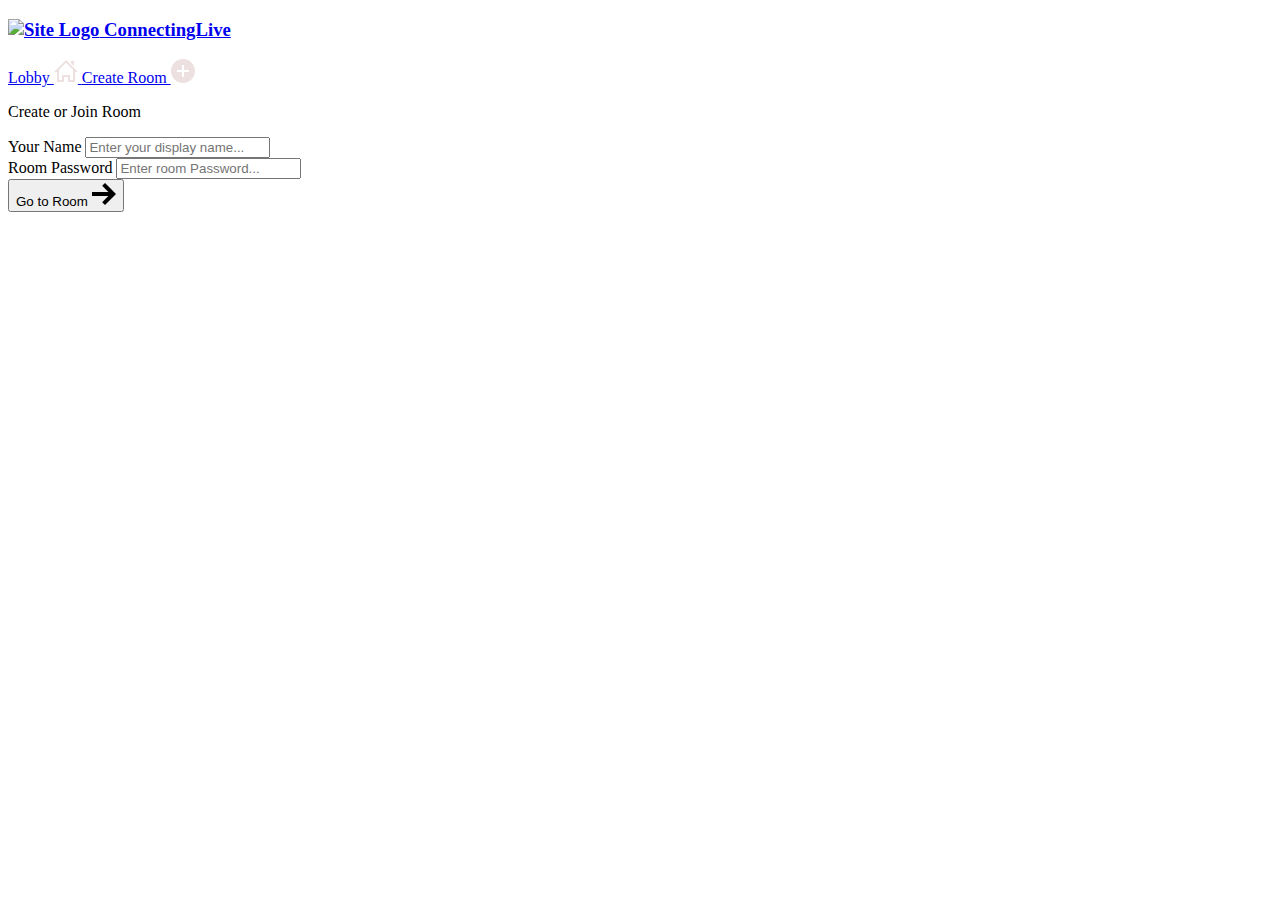
==== index.html @ acdb7791 "Add files via upload" ====
<!DOCTYPE html>
<html>
<head>
    <meta charset='utf-8'>
    <meta http-equiv='X-UA-Compatible' content='IE=edge'>
    <title>ConnectingLive</title>
    <meta name='viewport' content='width=device-width, initial-scale=1'>
    <link rel='stylesheet' type='text/css' media='screen' href='styles/main.css'>
    <link rel='stylesheet' type='text/css' media='screen' href='styles/lobby.css'>
</head>
<body>

    <header id="nav">
       <div class="nav--list">
            <a href="index.html"/>
                <h3 id="logo">
                    <img src="./images/logo.png" alt="Site Logo">
                    <span>ConnectingLive</span>
                </h3>
            </a>
       </div>

        <div id="nav__links">
            <a class="nav__link" href="/">
                Lobby
                <svg xmlns="http://www.w3.org/2000/svg" width="24" height="24" fill="#ede0e0" viewBox="0 0 24 24"><path d="M20 7.093v-5.093h-3v2.093l3 3zm4 5.907l-12-12-12 12h3v10h7v-5h4v5h7v-10h3zm-5 8h-3v-5h-8v5h-3v-10.26l7-6.912 7 6.99v10.182z"/></svg>
            </a>
            <a class="nav__link" id="create__room__btn" href="index.html">
                Create Room
               <svg xmlns="http://www.w3.org/2000/svg" width="24" height="24" fill="#ede0e0" viewBox="0 0 24 24"><path d="M12 0c-6.627 0-12 5.373-12 12s5.373 12 12 12 12-5.373 12-12-5.373-12-12-12zm6 13h-5v5h-2v-5h-5v-2h5v-5h2v5h5v2z"/></svg>
            </a>
        </div>
    </header>

    <main id="room__lobby__container">
        
        <div id="form__container">
             <div id="form__container__header">
                 <p>Create or Join Room</p>
             </div>
 
 
            <form id="lobby__form">
 
                 <div class="form__field__wrapper">
                     <label>Your Name</label>
                     <input type="text" name="name" required placeholder="Enter your display name..." />
                 </div>
 
                 <div class="form__field__wrapper">
                     <label>Room Password</label>
                     <input type="text" name="room"  placeholder="Enter room Password..." />
                 </div>
 
                 <div class="form__field__wrapper">
                     <button type="submit">Go to Room 
                         <svg xmlns="http://www.w3.org/2000/svg" width="24" height="24" viewBox="0 0 24 24"><path d="M13.025 1l-2.847 2.828 6.176 6.176h-16.354v3.992h16.354l-6.176 6.176 2.847 2.828 10.975-11z"/></svg>
                    </button>
                 </div>
            </form>
        </div>
     </main>
    
</body>
<script type="text/javascript" src="js/lobby.js"></script>
</html>
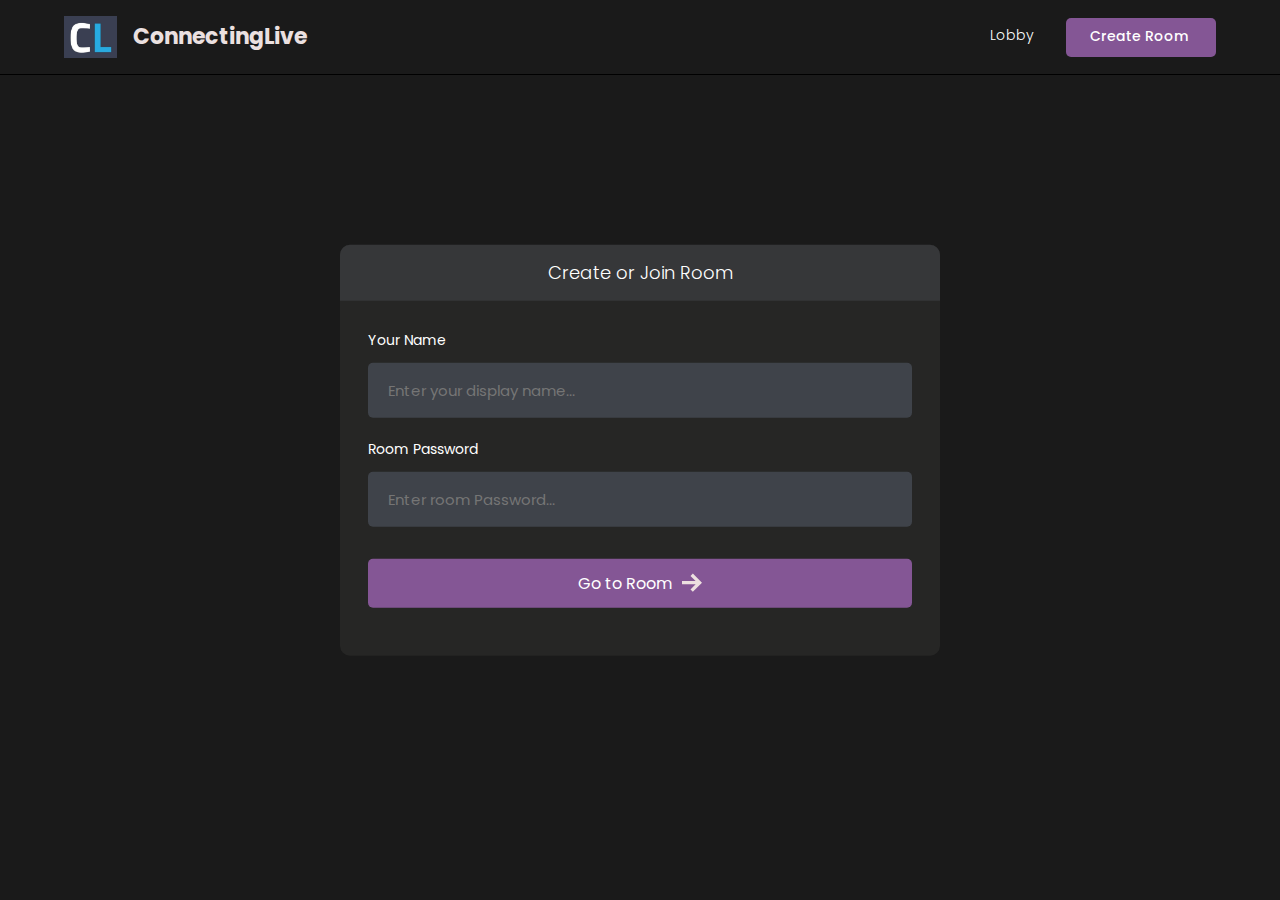
==== commit bfffb905: "Update index.html" ====
--- a/index.html
+++ b/index.html
@@ -7,6 +7,7 @@
     <meta name='viewport' content='width=device-width, initial-scale=1'>
     <link rel='stylesheet' type='text/css' media='screen' href='styles/main.css'>
     <link rel='stylesheet' type='text/css' media='screen' href='styles/lobby.css'>
+    <link rel='shortcut icon' type='icon' href='./images/logo.png'>
 </head>
 <body>
 
@@ -63,4 +64,4 @@
     
 </body>
 <script type="text/javascript" src="js/lobby.js"></script>
-</html>+</html>
--- a/styles/main.css
+++ b/styles/main.css
@@ -0,0 +1,187 @@
+@import url('https://fonts.googleapis.com/css2?family=Poppins:wght@400;500;600;700;800&display=swap');
+
+* {
+  font-family: 'Poppins', sans-serif;
+}
+
+/* width */
+::-webkit-scrollbar {
+  width: 7px;
+}
+
+/* Track */
+::-webkit-scrollbar-track {
+  box-shadow: inset 0 0 5px grey;
+  border-radius: 10px;
+}
+
+/* Handle */
+::-webkit-scrollbar-thumb {
+  background: #797a79;
+  border-radius: 10px;
+}
+
+/* Handle on hover */
+::-webkit-scrollbar-thumb:hover {
+  background: #845695;
+}
+
+body {
+  background-color: #1a1a1a;
+  color: #fff;
+
+  font-size: 14px;
+  padding: 0;
+  margin: 0;
+  box-sizing: border-box;
+}
+
+p,
+a {
+  font-weight: 300;
+}
+
+.avatar__md {
+  height: 40px;
+  width: 40px;
+  object-fit: cover;
+  border-radius: 50%;
+}
+
+.avatar__sm {
+  height: 30px;
+  width: 30px;
+  object-fit: cover;
+  border-radius: 50%;
+}
+
+#nav {
+  position: fixed;
+  top: 0;
+  width: 100%;
+  box-sizing: border-box;
+  display: flex;
+  justify-content: space-between;
+  align-items: center;
+  border-bottom: 1px solid #000000;
+  background-color: #1a1a1a;
+  text-decoration: none;
+  padding: 16px 5%;
+  z-index: 999;
+}
+
+#logo {
+  display: flex;
+  align-items: center;
+  gap: 16px;
+  font-size: 22px;
+  font-weight: 700;
+  line-height: 0;
+  margin: 0;
+  color: #ebe0e0;
+}
+
+@media (max-width: 640px) {
+  #logo span {
+    display: none;
+  }
+}
+
+#logo img {
+  height: 42px;
+}
+
+#nav a {
+  text-decoration: none;
+}
+
+#nav__links {
+  display: flex;
+  align-items: center;
+  column-gap: 2em;
+}
+
+.nav__link {
+  color: #fff;
+  text-decoration: none;
+  transition: 1s;
+  border-bottom: 2px solid transparent;
+  transition: all 0.3s ease-in-out;
+  padding-bottom: 1px;
+}
+
+@media (max-width: 520px) {
+  #nav__links {
+    column-gap: 3em;
+  }
+}
+
+.nav__link:hover {
+  color: rgb(230, 228, 228);
+  text-decoration: none;
+  border-color: #845695;
+}
+
+#create__room__btn {
+  display: block;
+  background-color: #845695;
+  padding: 8px 24px;
+  font-size: 14px;
+  font-weight: 500;
+  border-radius: 5px;
+}
+
+#create__room__btn:hover {
+  background-color: #845695;
+}
+
+.nav--list {
+  display: flex;
+  gap: 1rem;
+  align-items: center;
+}
+
+#members__button,
+#chat__button {
+  display: none;
+  cursor: pointer;
+  background: transparent;
+  border: none;
+}
+
+#members__button:hover svg > path,
+#chat__button:hover svg,
+.nav__link:hover svg {
+  fill: #845695;
+}
+
+.nav__link svg {
+  width: 0;
+  height: 0;
+}
+
+@media (max-width: 640px) {
+  #members__button {
+    display: block;
+  }
+
+  .nav__link svg {
+    width: 1.5rem;
+    height: 1.5rem;
+  }
+  .nav__link,
+  #create__room__btn {
+    font-size: 0;
+    border: none;
+  }
+
+  #create__room__btn {
+    padding: 0;
+    background-color: transparent;
+    border-radius: 50%;
+  }
+
+  #create__room__btn:hover {
+    background-color: transparent;
+  }
+}
--- a/styles/lobby.css
+++ b/styles/lobby.css
@@ -0,0 +1,90 @@
+#form__container {
+  width: 90%;
+  max-width: 600px;
+  border-radius: 10px;
+  background-color: #262625;
+  position: fixed;
+  top: 50%;
+  left: 50%;
+  transform: translate(-50%, -50%);
+}
+
+#lobby__form {
+  padding: 2em;
+}
+
+#form__container__header {
+  border-radius: 10px 10px 0 0;
+  padding: 10px;
+  text-align: center;
+  background-color: #363739;
+  margin: 0;
+  font-size: 18px;
+  font-size: 300;
+  line-height: 0;
+}
+
+.form__field__wrapper {
+  width: 100%;
+  box-sizing: border-box;
+  margin-bottom: 20px;
+}
+
+.form__field__wrapper label {
+  font-size: 14px;
+  line-height: 1.7em;
+  margin-bottom: 10px;
+  display: block;
+}
+
+.form__field__wrapper input {
+  box-sizing: border-box;
+  color: #fff;
+  width: 100%;
+  margin: 0;
+  border: none;
+  border-radius: 5px;
+  padding: 16px 20px;
+  font-size: 15px;
+  background-color: #3f434a;
+}
+
+.form__field__wrapper button[type='submit'] {
+  margin-top: 32px;
+  cursor: pointer;
+  background-color: #845695;
+  border: none;
+  color: #fff;
+  font-size: 16px;
+  width: 100%;
+  display: flex;
+  align-items: center;
+  justify-content: center;
+  padding: 12px;
+  border-radius: 5px;
+  gap: 10px;
+}
+
+.form__field__wrapper button[type='submit'] svg {
+  fill: #ede0e0;
+  width: 20px;
+}
+
+#avatar__selection {
+  margin-reight: 10px;
+  display: flex;
+  gap: 1em;
+}
+
+.avatar__option {
+  height: 50px;
+  width: 50px;
+  border-radius: 50%;
+  cursor: pointer;
+  transition: 0.3s;
+  border: 2px solid #797a79;
+}
+
+.avatar__option__selected {
+  border: 3px solid #845695;
+}
